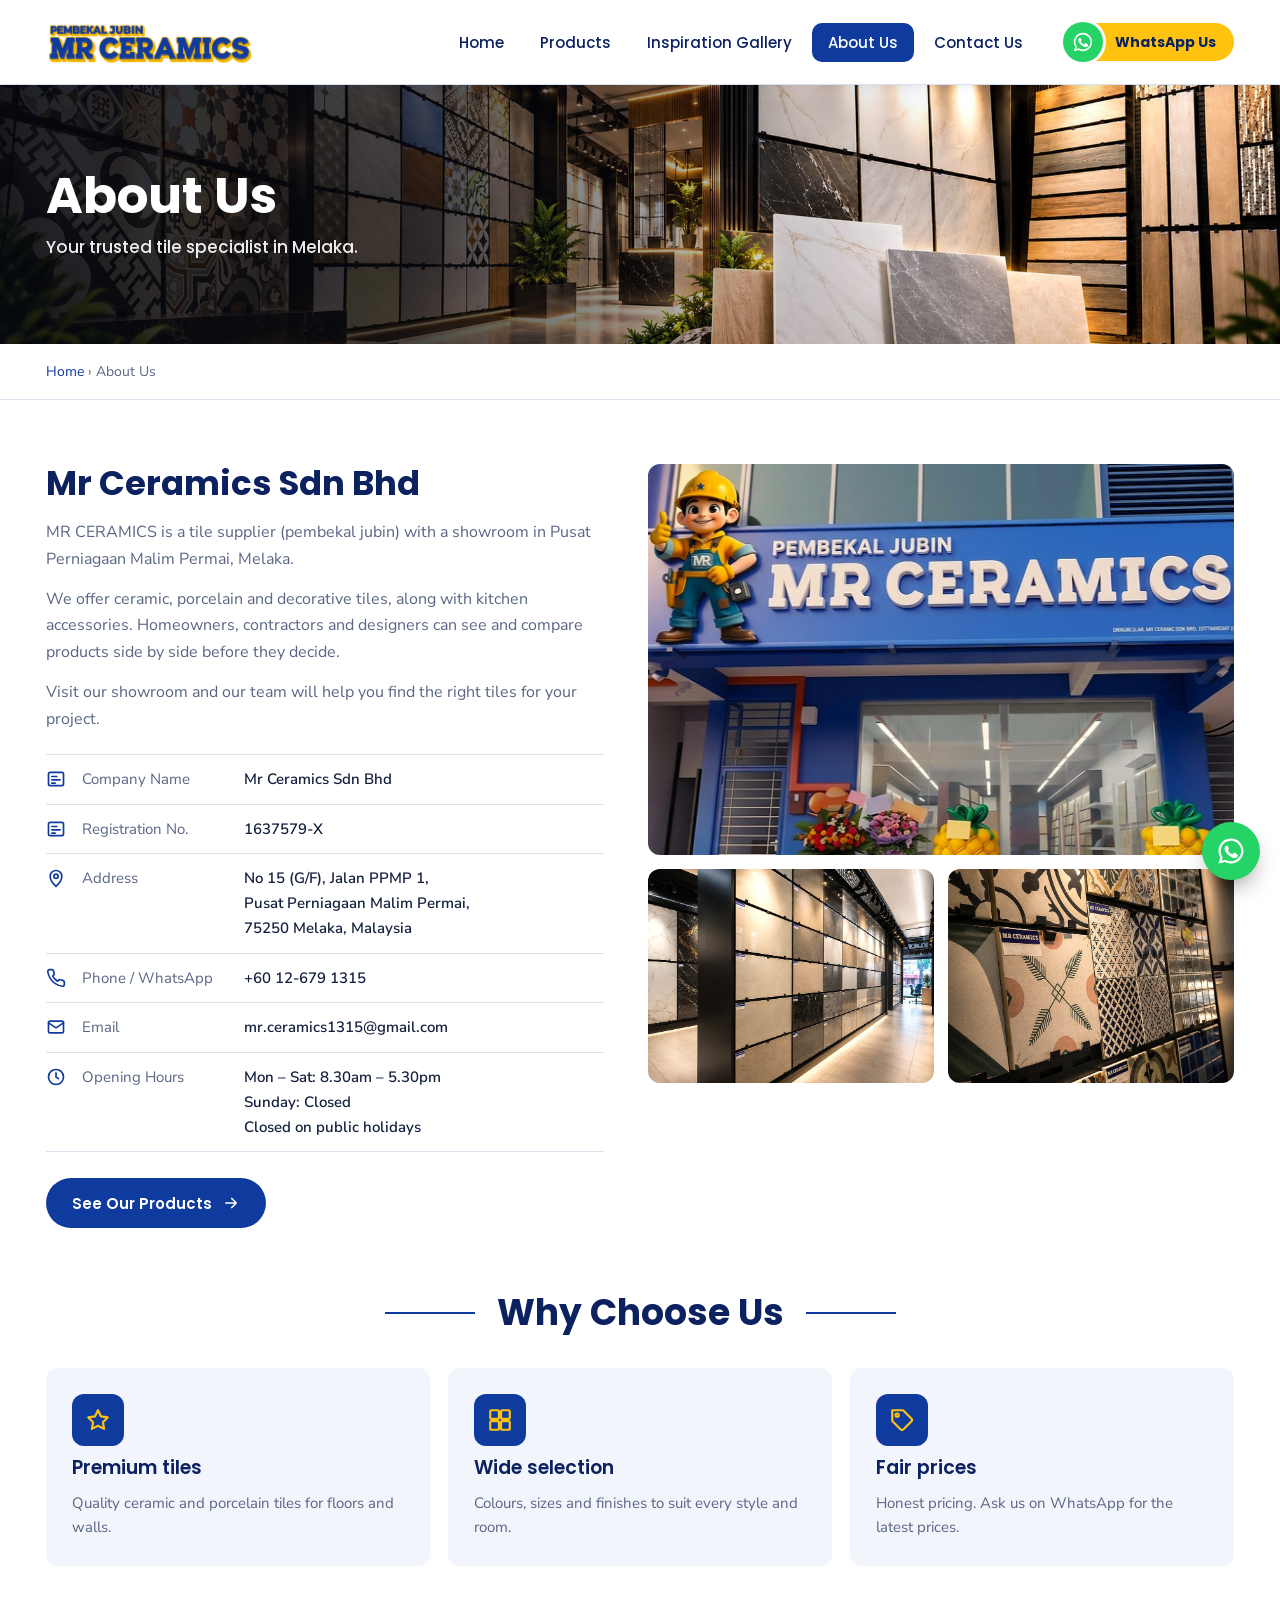
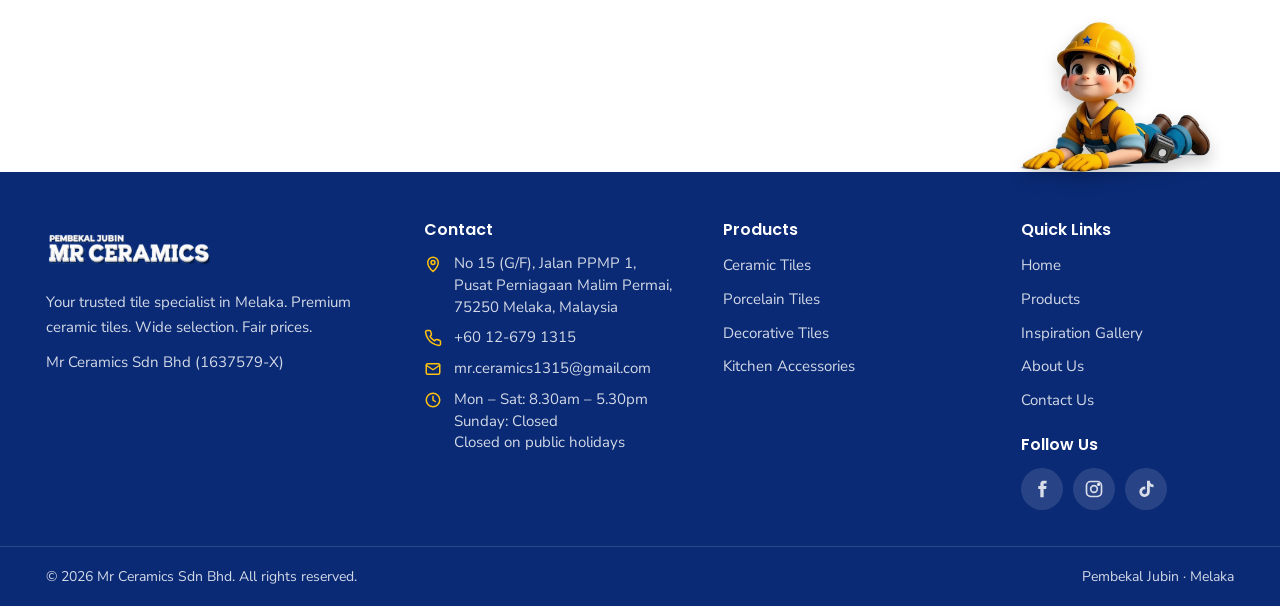
==== about.html @ f3b420fe "MR CERAMICS website - first version" ====
<!doctype html>
<html lang="en">
<head>
<meta charset="utf-8">
<meta name="viewport" content="width=device-width, initial-scale=1, viewport-fit=cover">
<title>About Us | MR CERAMICS</title>
<meta name="description" content="About Mr Ceramics Sdn Bhd (1637579-X), a tile showroom in Malim Permai, Melaka.">
<link rel="preconnect" href="https://fonts.googleapis.com"><link rel="preconnect" href="https://fonts.gstatic.com" crossorigin>
<link rel="stylesheet" href="https://fonts.googleapis.com/css2?family=Poppins:wght@500;600;700&family=Nunito+Sans:wght@400;600;700&display=swap">
<link rel="stylesheet" href="style.css">
</head>
<body>

<header class="site-header"><div class="wrap nav">
  <a class="brand" href="/"><img src="logo-color.png" width="442" height="150" alt="Pembekal Jubin MR CERAMICS"></a>
  <nav class="menu" id="menu" aria-label="Main"><a href="/">Home</a><a href="products.html">Products</a><a href="inspiration.html">Inspiration Gallery</a><a href="about.html" aria-current="page">About Us</a><a href="contact.html">Contact Us</a><a class="wa-mobile" href="https://wa.me/60126791315" target="_blank" rel="noopener">WhatsApp Us</a></nav>
  <a class="wa-pill" href="https://wa.me/60126791315" target="_blank" rel="noopener"><span class="ic"><svg viewBox="0 0 24 24" fill="currentColor"><path d="M12 2a10 10 0 0 0-8.6 15.1L2 22l5-1.3A10 10 0 1 0 12 2zm0 18.2a8.2 8.2 0 0 1-4.2-1.1l-.3-.2-3 .8.8-2.9-.2-.3A8.2 8.2 0 1 1 12 20.2zm4.5-6.1c-.2-.1-1.5-.7-1.7-.8-.2-.1-.4-.1-.6.1l-.8 1c-.1.2-.3.2-.5.1a6.7 6.7 0 0 1-3.3-2.9c-.2-.4.2-.4.7-1.3.1-.2 0-.3 0-.4l-.8-1.8c-.2-.5-.4-.4-.6-.4h-.5a1 1 0 0 0-.7.3 3 3 0 0 0-.9 2.2 5.2 5.2 0 0 0 1.1 2.7 11.8 11.8 0 0 0 4.5 4c1.7.7 2.3.8 3.2.6.5-.1 1.5-.6 1.7-1.2.2-.6.2-1.1.2-1.2-.1-.1-.2-.2-.5-.3z"/></svg></span><span>WhatsApp Us</span></a>
  <button class="burger" type="button" aria-label="Open menu" aria-controls="menu" aria-expanded="false"><svg viewBox="0 0 24 24" fill="none" stroke="currentColor" stroke-width="2.2" stroke-linecap="round"><path d="M4 7h16M4 12h16M4 17h16"/></svg></button>
</div></header>
<main>
<section class="banner">
  <div class="banner-media"><img class="photo " src="banner-about.jpg" width="1920" height="400" alt="About page banner" loading="lazy"></div>
  <div class="hero-shade"></div>
  <div class="wrap" style="position:relative;width:100%"><div class="banner-copy"><h1>About Us</h1><p>Your trusted tile specialist in Melaka.</p></div></div>
  
</section>
<div class="crumbs"><div class="wrap"><a href="/">Home</a> › About Us</div></div>
<section class="sec"><div class="wrap about-grid">
  <div class="lead">
    <h2>Mr Ceramics Sdn Bhd</h2>
    <p>MR CERAMICS is a tile supplier (pembekal jubin) with a showroom in Pusat Perniagaan Malim Permai, Melaka.</p>
    <p>We offer ceramic, porcelain and decorative tiles, along with kitchen accessories. Homeowners, contractors and designers can see and compare products side by side before they decide.</p>
    <p>Visit our showroom and our team will help you find the right tiles for your project.</p>
    <ul class="facts"><li><svg viewBox="0 0 24 24" fill="none" stroke="currentColor" stroke-width="2" stroke-linecap="round"><rect x="3" y="4" width="18" height="16" rx="2"/><path d="M7 9h6M7 13h10M7 17h4"/></svg><span class="k">Company Name</span><span class="v">Mr Ceramics Sdn Bhd</span></li><li><svg viewBox="0 0 24 24" fill="none" stroke="currentColor" stroke-width="2" stroke-linecap="round"><rect x="3" y="4" width="18" height="16" rx="2"/><path d="M7 9h6M7 13h10M7 17h4"/></svg><span class="k">Registration No.</span><span class="v">1637579-X</span></li><li><svg viewBox="0 0 24 24" fill="none" stroke="currentColor" stroke-width="2" stroke-linecap="round" stroke-linejoin="round"><path d="M12 22s7-6.1 7-12a7 7 0 0 0-14 0c0 5.9 7 12 7 12z"/><circle cx="12" cy="10" r="2.6"/></svg><span class="k">Address</span><span class="v">No 15 (G/F), Jalan PPMP 1,<br>Pusat Perniagaan Malim Permai,<br>75250 Melaka, Malaysia</span></li><li><svg viewBox="0 0 24 24" fill="none" stroke="currentColor" stroke-width="2" stroke-linecap="round" stroke-linejoin="round"><path d="M22 16.9v3a2 2 0 0 1-2.2 2 19.8 19.8 0 0 1-8.6-3.1 19.5 19.5 0 0 1-6-6A19.8 19.8 0 0 1 2.1 4.2 2 2 0 0 1 4.1 2h3a2 2 0 0 1 2 1.7c.1.9.4 1.8.7 2.7a2 2 0 0 1-.5 2.1L8 9.8a16 16 0 0 0 6 6l1.3-1.3a2 2 0 0 1 2.1-.4c.9.3 1.8.6 2.7.7a2 2 0 0 1 1.7 2z"/></svg><span class="k">Phone / WhatsApp</span><span class="v">+60 12-679 1315</span></li><li><svg viewBox="0 0 24 24" fill="none" stroke="currentColor" stroke-width="2" stroke-linecap="round" stroke-linejoin="round"><rect x="3" y="5" width="18" height="14" rx="2"/><path d="m3 7 9 6 9-6"/></svg><span class="k">Email</span><span class="v">mr.ceramics1315@gmail.com</span></li><li><svg viewBox="0 0 24 24" fill="none" stroke="currentColor" stroke-width="2" stroke-linecap="round"><circle cx="12" cy="12" r="9"/><path d="M12 7v5l3 2"/></svg><span class="k">Opening Hours</span><span class="v">Mon – Sat: 8.30am – 5.30pm<br>Sunday: Closed<br>Closed on public holidays</span></li></ul>
    <a class="btn btn-blue" href="products.html">See Our Products <svg viewBox="0 0 24 24" fill="none" stroke="currentColor" stroke-width="2.2" stroke-linecap="round" stroke-linejoin="round"><path d="M5 12h14M13 6l6 6-6 6"/></svg></a>
  </div>
  <div class="gallery">
    <img class="photo big" src="about-storefront.jpg" width="1200" height="800" alt="Showroom front" loading="lazy" style="aspect-ratio:1200/800">
    <img class="photo " src="about-showroom-1.jpg" width="600" height="450" alt="Showroom inside" loading="lazy" style="aspect-ratio:600/450">
    <img class="photo " src="about-showroom-2.jpg" width="600" height="450" alt="Showroom inside" loading="lazy" style="aspect-ratio:600/450">
  </div>
</div></section>
<section class="sec" style="padding-top:0"><div class="wrap">
  <div class="sec-title"><h2>Why Choose Us</h2></div>
  <div class="values"><div class="value"><span class="fi"><svg viewBox="0 0 24 24" fill="none" stroke="currentColor" stroke-width="2" stroke-linejoin="round"><path d="m12 3 2.8 5.7 6.2.9-4.5 4.4 1.1 6.2L12 17.3 6.4 20.2l1.1-6.2L3 9.6l6.2-.9z"/></svg></span><b>Premium tiles</b><span>Quality ceramic and porcelain tiles for floors and walls.</span></div><div class="value"><span class="fi"><svg viewBox="0 0 24 24" fill="none" stroke="currentColor" stroke-width="2"><rect x="3" y="3" width="8" height="8" rx="1"/><rect x="13" y="3" width="8" height="8" rx="1"/><rect x="3" y="13" width="8" height="8" rx="1"/><rect x="13" y="13" width="8" height="8" rx="1"/></svg></span><b>Wide selection</b><span>Colours, sizes and finishes to suit every style and room.</span></div><div class="value"><span class="fi"><svg viewBox="0 0 24 24" fill="none" stroke="currentColor" stroke-width="2" stroke-linecap="round" stroke-linejoin="round"><path d="M20.6 13.4 13.4 20.6a2 2 0 0 1-2.8 0L3 13V3h10l7.6 7.6a2 2 0 0 1 0 2.8z"/><circle cx="7.5" cy="7.5" r="1.5"/></svg></span><b>Fair prices</b><span>Honest pricing. Ask us on WhatsApp for the latest prices.</span></div></div>
</div></section>
<div class="peek" aria-hidden="true"><img src="mascot-6.webp" alt=""></div>
</main>
<footer class="site-footer">
  <div class="wrap foot">
    <div>
      <img src="logo-white.png" width="442" height="150" alt="Pembekal Jubin MR CERAMICS">
      <p>Your trusted tile specialist in Melaka. Premium ceramic tiles. Wide selection. Fair prices.</p>
      <p style="margin-top:10px">Mr Ceramics Sdn Bhd (1637579-X)</p>
    </div>
    <div><h4>Contact</h4><ul>
      <li class="row"><svg viewBox="0 0 24 24" fill="none" stroke="currentColor" stroke-width="2" stroke-linecap="round" stroke-linejoin="round"><path d="M12 22s7-6.1 7-12a7 7 0 0 0-14 0c0 5.9 7 12 7 12z"/><circle cx="12" cy="10" r="2.6"/></svg><span>No 15 (G/F), Jalan PPMP 1,<br>Pusat Perniagaan Malim Permai,<br>75250 Melaka, Malaysia</span></li>
      <li class="row"><svg viewBox="0 0 24 24" fill="none" stroke="currentColor" stroke-width="2" stroke-linecap="round" stroke-linejoin="round"><path d="M22 16.9v3a2 2 0 0 1-2.2 2 19.8 19.8 0 0 1-8.6-3.1 19.5 19.5 0 0 1-6-6A19.8 19.8 0 0 1 2.1 4.2 2 2 0 0 1 4.1 2h3a2 2 0 0 1 2 1.7c.1.9.4 1.8.7 2.7a2 2 0 0 1-.5 2.1L8 9.8a16 16 0 0 0 6 6l1.3-1.3a2 2 0 0 1 2.1-.4c.9.3 1.8.6 2.7.7a2 2 0 0 1 1.7 2z"/></svg><span>+60 12-679 1315</span></li>
      <li class="row"><svg viewBox="0 0 24 24" fill="none" stroke="currentColor" stroke-width="2" stroke-linecap="round" stroke-linejoin="round"><rect x="3" y="5" width="18" height="14" rx="2"/><path d="m3 7 9 6 9-6"/></svg><span>mr.ceramics1315@gmail.com</span></li>
      <li class="row"><svg viewBox="0 0 24 24" fill="none" stroke="currentColor" stroke-width="2" stroke-linecap="round"><circle cx="12" cy="12" r="9"/><path d="M12 7v5l3 2"/></svg><span>Mon – Sat: 8.30am – 5.30pm<br>Sunday: Closed<br>Closed on public holidays</span></li></ul></div>
    <div><h4>Products</h4><ul><li><a href="products.html#ceramic">Ceramic Tiles</a></li><li><a href="products.html#porcelain">Porcelain Tiles</a></li><li><a href="products.html#decorative">Decorative Tiles</a></li><li><a href="products.html#kitchen">Kitchen Accessories</a></li></ul></div>
    <div><h4>Quick Links</h4><ul><li><a href="/">Home</a></li><li><a href="products.html">Products</a></li><li><a href="inspiration.html">Inspiration Gallery</a></li><li><a href="about.html">About Us</a></li><li><a href="contact.html">Contact Us</a></li></ul><h4 style="margin-top:22px">Follow Us</h4><div class="social"><a href="https://www.facebook.com/profile.php?id=61584619290761" target="_blank" rel="noopener" aria-label="Facebook"><svg viewBox="0 0 24 24" fill="currentColor"><path d="M14 8.5V6.6c0-.8.5-1.1 1-1.1h2.5V2h-3.4C10.6 2 10 4.6 10 6.3v2.2H7.5V12H10v10h4V12h3l.4-3.5H14z"/></svg></a><a href="https://www.instagram.com/mr.ceramicssdn/" target="_blank" rel="noopener" aria-label="Instagram"><svg viewBox="0 0 24 24" fill="none" stroke="currentColor" stroke-width="2"><rect x="3" y="3" width="18" height="18" rx="5"/><circle cx="12" cy="12" r="4"/><circle cx="17.5" cy="6.5" r="1" fill="currentColor"/></svg></a><a href="https://www.tiktok.com/@mrceramics" target="_blank" rel="noopener" aria-label="TikTok"><svg viewBox="0 0 24 24" fill="currentColor"><path d="M16.6 2h-3.4v13.4a2.9 2.9 0 1 1-2-2.8V9.1a6.3 6.3 0 1 0 5.4 6.3V8.6a8 8 0 0 0 4.4 1.4V6.6A4.6 4.6 0 0 1 16.6 2z"/></svg></a></div></div>
  </div>
  <div class="foot-bottom"><div class="wrap"><span>© 2026 Mr Ceramics Sdn Bhd. All rights reserved.</span><span>Pembekal Jubin · Melaka</span></div></div>
</footer>
<a class="wa-float" href="https://wa.me/60126791315" target="_blank" rel="noopener" aria-label="Chat with us on WhatsApp"><svg viewBox="0 0 24 24" fill="currentColor"><path d="M12 2a10 10 0 0 0-8.6 15.1L2 22l5-1.3A10 10 0 1 0 12 2zm0 18.2a8.2 8.2 0 0 1-4.2-1.1l-.3-.2-3 .8.8-2.9-.2-.3A8.2 8.2 0 1 1 12 20.2zm4.5-6.1c-.2-.1-1.5-.7-1.7-.8-.2-.1-.4-.1-.6.1l-.8 1c-.1.2-.3.2-.5.1a6.7 6.7 0 0 1-3.3-2.9c-.2-.4.2-.4.7-1.3.1-.2 0-.3 0-.4l-.8-1.8c-.2-.5-.4-.4-.6-.4h-.5a1 1 0 0 0-.7.3 3 3 0 0 0-.9 2.2 5.2 5.2 0 0 0 1.1 2.7 11.8 11.8 0 0 0 4.5 4c1.7.7 2.3.8 3.2.6.5-.1 1.5-.6 1.7-1.2.2-.6.2-1.1.2-1.2-.1-.1-.2-.2-.5-.3z"/></svg></a>
<script src="script.js"></script>
</body>
</html>
---- style.css ----
/* MR CERAMICS — showroom website. Light brand theme: royal blue, white, safety-helmet yellow. */
:root{
  --blue:#0F3A9E; --blue-deep:#0A2A75; --blue-ink:#0B2160; --yellow:#FFC20E; --yellow-ink:#2A2000;
  --bg:#FFFFFF; --soft:#F2F5FB; --line:#D9E0EE; --fg:#152040; --muted:#5A6684; --wa:#25D366;
  --ph-line:#B8C3DA; --ph-text:#6B7896;
  --font-head:"Poppins","Segoe UI",Arial,sans-serif;
  --font-body:"Nunito Sans","Segoe UI",Arial,sans-serif;
  --r:12px; --wrap:1220px;
  color-scheme:light;
}
*{box-sizing:border-box}
html{scroll-behavior:smooth}
body{margin:0;background:var(--bg);color:var(--fg);font:16px/1.65 var(--font-body)}
body::before{content:"";position:fixed;inset:0 0 auto;height:env(safe-area-inset-top,0px);z-index:60;background:#fff}
img{max-width:100%;display:block}
a{color:inherit}
:focus-visible{outline:3px solid var(--yellow);outline-offset:2px}
h1,h2,h3,h4{font-family:var(--font-head);margin:0;line-height:1.15;text-wrap:balance}
p{margin:0}
.wrap{max-width:var(--wrap);margin:0 auto;padding-left:max(16px,env(safe-area-inset-left,0px));padding-right:max(16px,env(safe-area-inset-right,0px))}
@media (prefers-reduced-motion:reduce){html{scroll-behavior:auto}*{transition:none!important;animation:none!important}}

/* ---------- buttons ---------- */
.btn{display:inline-flex;align-items:center;gap:10px;font:600 15px/1 var(--font-head);text-decoration:none;padding:14px 24px;border-radius:999px;border:2px solid transparent;cursor:pointer;transition:transform .15s,box-shadow .15s,background .15s}
.btn:hover{transform:translateY(-1px)}
.btn svg{width:18px;height:18px;flex-shrink:0}
.btn-yellow{background:var(--yellow);color:var(--blue-ink);box-shadow:0 8px 18px -10px rgba(160,110,0,.8)}
.btn-blue{background:var(--blue);color:#fff}
.btn-blue:hover{background:var(--blue-deep)}
.btn-line{border-color:#fff;color:#fff}
.btn-line-blue{border-color:var(--blue);color:var(--blue)}
.btn-sm{padding:10px 18px;font-size:14px}

/* ---------- header ---------- */
.site-header{position:sticky;top:env(safe-area-inset-top,0px);z-index:50;background:#fff;box-shadow:0 1px 0 var(--line),0 6px 18px -14px rgba(10,42,117,.35)}
.nav{display:flex;align-items:center;gap:24px;min-height:84px}
.brand{display:block;flex-shrink:0}
.brand img{height:70px;width:auto}
.menu{display:flex;align-items:center;gap:4px;margin-left:auto}
.menu a{font:500 15px/1 var(--font-head);color:var(--blue-ink);text-decoration:none;padding:12px 16px;border-radius:10px;white-space:nowrap}
.menu a:hover{background:var(--soft)}
.menu a[aria-current="page"]{background:var(--blue);color:#fff}
.wa-pill{display:inline-flex;align-items:center;gap:0;text-decoration:none;flex-shrink:0}
.wa-pill .ic{width:40px;height:40px;border-radius:50%;background:var(--wa);display:grid;place-items:center;position:relative;z-index:1;box-shadow:0 0 0 3px #fff}
.wa-pill .ic svg{width:22px;height:22px;color:#fff}
.wa-pill span:not(.ic){background:var(--yellow);color:var(--blue-ink);font:700 14px/1 var(--font-head);padding:12px 18px 12px 26px;border-radius:0 999px 999px 0;margin-left:-14px}
.burger{display:none;margin-left:auto;background:none;border:0;width:46px;height:46px;border-radius:10px;cursor:pointer;color:var(--blue-ink)}
.burger svg{width:28px;height:28px}
@media (max-width:1020px){
  .burger{display:grid;place-items:center}
  .menu{display:none;position:absolute;left:0;right:0;top:100%;background:#fff;flex-direction:column;align-items:stretch;padding:10px max(16px,env(safe-area-inset-right,0px)) 18px max(16px,env(safe-area-inset-left,0px));box-shadow:0 14px 24px -16px rgba(10,42,117,.45);gap:2px}
  .menu.open{display:flex}
  .menu a{padding:14px 16px}
  .wa-pill{display:none}
  .menu .wa-mobile{display:flex}
  .brand img{height:57px}
  .nav{min-height:72px}
}
.menu .wa-mobile{display:none;justify-content:center;background:var(--yellow);color:var(--blue-ink);font-weight:700;margin-top:8px;border-radius:999px}

/* ---------- image placeholders ---------- */
.ph{position:relative;background:#fff;border:2px dashed var(--ph-line);display:flex;flex-direction:column;align-items:center;justify-content:center;gap:4px;text-align:center;padding:12px;color:var(--ph-text);overflow:hidden;width:100%;max-width:100%}
.ph b{font:700 clamp(15px,1.6vw,22px)/1.2 var(--font-head);color:var(--blue-ink);letter-spacing:.01em}
.ph em{font-style:normal;font:600 13px/1.3 var(--font-body);text-transform:uppercase;letter-spacing:.08em}
.ph small{font:12px/1.3 ui-monospace,Consolas,monospace;color:var(--ph-text);opacity:.85}
.ph.sm b{font-size:15px}
.ph.sm em{font-size:11px}
.photo{display:block;width:100%;object-fit:cover}

/* ---------- section basics ---------- */
.sec{padding-block:64px}
.sec-title{display:flex;align-items:center;justify-content:center;gap:22px;margin-bottom:34px;text-align:center}
.sec-title h2{font-size:clamp(26px,3.2vw,36px);font-weight:700;color:var(--blue-ink)}
.sec-title::before,.sec-title::after{content:"";height:2px;width:min(90px,12vw);background:var(--blue)}
.sec-head{display:flex;flex-wrap:wrap;align-items:end;justify-content:space-between;gap:12px 24px;margin-bottom:28px}
.sec-head h2{font-size:clamp(24px,2.8vw,32px);font-weight:700;color:var(--blue-ink)}
.sec-head p{color:var(--muted);max-width:60ch}
.link-arrow{font:600 15px/1 var(--font-head);color:var(--blue);text-decoration:none;display:inline-flex;gap:8px;align-items:center}
.link-arrow:hover{text-decoration:underline}
.eyebrow{font:600 13px/1 var(--font-head);letter-spacing:.14em;text-transform:uppercase;color:var(--yellow)}

/* ---------- home hero ---------- */
.hero{position:relative;overflow:visible;background:#fff;margin-bottom:40px}
.hero-media{position:absolute;inset:0;overflow:hidden}
.hero-media .ph,.hero-media .photo{height:100%;border:0}
.hero-media .ph{align-items:flex-end;justify-content:center;padding-right:calc(max(16px,(100% - var(--wrap))/2 + 30px) + 360px)}
.hero-shade{position:absolute;inset:0;background:linear-gradient(90deg,rgba(6,8,14,.9) 0%,rgba(6,8,14,.75) 30%,rgba(6,8,14,.2) 58%,transparent 72%);pointer-events:none}
.hero{margin-bottom:56px}
.hero-swoosh{position:absolute;right:0;top:0;bottom:0;width:calc(max(16px,(100% - var(--wrap))/2 + 30px) + 470px);max-width:62%;pointer-events:none;z-index:1}
.hero-swoosh svg{width:100%;height:100%;display:block}
.hero-mascot{z-index:2}
.hero-inner{position:relative;display:grid;grid-template-columns:minmax(0,1fr) auto;align-items:center;min-height:500px;padding-block:64px}
.hero-copy{max-width:600px;color:#fff;display:grid;gap:18px;justify-items:start}
.hero h1{font-size:clamp(36px,5.2vw,62px);font-weight:700;letter-spacing:-.01em}
.hero h1 span{color:var(--yellow)}
.hero .sub{font:500 clamp(17px,1.8vw,22px)/1.45 var(--font-head);opacity:.95}
.hero .actions{display:flex;flex-wrap:wrap;gap:12px;margin-top:8px}
.hero-mascot{position:absolute;right:max(16px,calc((100% - var(--wrap))/2 + 30px));bottom:-46px;height:calc(100% + 30px);max-height:600px;width:auto;filter:drop-shadow(0 18px 18px rgba(0,0,0,.28));pointer-events:none}
@media (max-width:860px){
  .hero-inner{min-height:0;padding-block:48px 230px}
  .hero-shade{background:linear-gradient(180deg,rgba(6,8,14,.88) 0%,rgba(6,8,14,.72) 55%,rgba(6,8,14,.15) 100%)}
  .hero-swoosh{width:68%;max-width:none;top:auto;height:300px}
  .hero{margin-bottom:44px}
  .hero-media .ph{padding-right:12px;justify-content:flex-end}
  .hero-mascot{height:260px;bottom:-30px;right:16px}
}

/* ---------- features row ---------- */
.features{display:grid;grid-template-columns:repeat(4,minmax(0,1fr));border-bottom:1px solid var(--line)}
.feature{display:flex;align-items:center;gap:14px;padding:26px 20px;min-width:0}
.feature+.feature{border-left:1px solid var(--line)}
.feature .fi{width:52px;height:52px;border-radius:50%;background:var(--soft);display:grid;place-items:center;flex-shrink:0;color:var(--blue)}
.feature .fi svg{width:26px;height:26px}
.feature b{display:block;font:600 16px/1.3 var(--font-head);color:var(--blue-ink)}
.feature span{font-size:14px;color:var(--muted)}
@media (max-width:900px){.features{grid-template-columns:1fr 1fr}.feature:nth-child(3){border-left:0}.feature:nth-child(n+3){border-top:1px solid var(--line)}}
@media (max-width:480px){.features{grid-template-columns:1fr}.feature+.feature{border-left:0;border-top:1px solid var(--line)}}

/* ---------- category cards ---------- */
.cats{display:grid;grid-template-columns:repeat(4,minmax(0,1fr));gap:18px}
.cat-card{position:relative;display:block;border-radius:var(--r);overflow:hidden;text-decoration:none;box-shadow:0 10px 24px -18px rgba(10,42,117,.55);transition:transform .2s,box-shadow .2s;background:#fff}
.cat-card:hover{transform:translateY(-3px);box-shadow:0 16px 30px -18px rgba(10,42,117,.65)}
.cat-card .ph{border-radius:var(--r) var(--r) 0 0;border-bottom:0;padding-bottom:58px}
.cat-card .name{position:absolute;left:0;right:0;bottom:0;background:linear-gradient(180deg,rgba(15,58,158,.86),rgba(10,42,117,.96));color:#fff;font:600 16px/1.2 var(--font-head);text-align:center;padding:15px 8px}
@media (max-width:1000px){.cats{grid-template-columns:repeat(2,minmax(0,1fr))}}
@media (max-width:620px){.cats{grid-template-columns:repeat(2,minmax(0,1fr))}.cat-card .name{font-size:14px}}

/* ---------- inspiration band (home) ---------- */
.band{display:grid;grid-template-columns:minmax(260px,32%) 1fr 1fr;background:var(--blue-deep);overflow:hidden}
.band-copy{position:relative;color:#fff;display:grid;align-content:center;gap:14px;padding:44px max(28px,calc((100vw - var(--wrap))/2 + 16px));padding-right:56px;background:var(--blue-deep);z-index:1}
.band-copy::after{content:"";position:absolute;top:0;bottom:0;right:-38px;width:76px;background:linear-gradient(105deg,var(--blue-deep) 0 48%,var(--yellow) 48% 58%,transparent 58%)}
.band-copy h2{font-size:clamp(26px,3vw,36px);font-weight:700}
.band-copy h2 span{color:var(--yellow)}
.band-copy p{opacity:.9;font-size:17px;max-width:30ch}
.band-copy .btn{justify-self:start;margin-top:6px}
.ba-static{position:relative;min-width:0}
.ba-static .ph{height:100%;min-height:260px;border-color:rgba(255,255,255,.55);border-radius:0}
.ba-static + .ba-static .ph{border-left:0}
.tag{position:absolute;top:16px;left:16px;font:600 15px/1 var(--font-head);padding:9px 14px;border-radius:7px;z-index:2}
.tag.before{background:#33405F;color:#fff}
.tag.after{background:var(--yellow);color:var(--blue-ink)}
.ba-arrow{position:absolute;left:0;top:50%;transform:translate(-50%,-50%);width:46px;height:46px;border-radius:50%;background:#fff;color:var(--blue);display:grid;place-items:center;z-index:3;box-shadow:0 6px 16px rgba(0,0,0,.25)}
.ba-arrow svg{width:22px;height:22px}
@media (max-width:900px){
  .band{grid-template-columns:1fr 1fr}
  .band-copy{grid-column:1/-1;padding:40px max(16px,env(safe-area-inset-left,0px))}
  .band-copy::after{display:none}
  .ba-static .ph{min-height:200px}
}

/* ---------- home bottom row ---------- */
.duo{display:grid;grid-template-columns:1.25fr 1fr;gap:20px;align-items:stretch}
.about-card{display:grid;grid-template-columns:minmax(0,1fr) minmax(0,1.05fr);background:var(--soft);border-radius:var(--r);overflow:hidden}
.about-card .ph{border-radius:0;border-width:0 2px 0 0;height:100%;min-height:260px}
.about-card .txt{padding:28px;display:grid;align-content:center;gap:14px}
.about-card h3{font-size:24px;color:var(--blue);font-weight:700}
.about-card p{color:var(--muted);font-size:15px}
.about-card .btn{justify-self:start}
.visit{position:relative;background:var(--blue-deep);color:#fff;border-radius:var(--r);padding:30px 30px 30px;display:grid;gap:16px;align-content:start;overflow:visible;min-height:300px}
.visit h3{font-size:24px;font-weight:700}
.visit ul{list-style:none;margin:0;padding:0;display:grid;gap:14px;max-width:64%}
.visit li{display:grid;grid-template-columns:24px 1fr;gap:12px;font-size:15px;line-height:1.45}
.visit li svg{width:22px;height:22px;color:var(--yellow);margin-top:1px}
.visit .actions{display:flex;flex-wrap:wrap;gap:10px;margin-top:4px}
.visit-mascot{position:absolute;right:6px;bottom:0;height:min(92%,290px);width:auto;filter:drop-shadow(0 12px 14px rgba(0,0,0,.35));pointer-events:none}
@media (max-width:1000px){.duo{grid-template-columns:1fr}}
@media (max-width:620px){
  .about-card{grid-template-columns:1fr}
  .about-card .ph{border-width:0 0 2px 0;min-height:0;aspect-ratio:4/3}
  .visit{padding-bottom:200px}
  .visit ul{max-width:none}
  .visit-mascot{height:190px}
}

/* ---------- inner page banner ---------- */
.banner{position:relative;overflow:visible;min-height:260px;display:flex;align-items:center}
.banner-media{position:absolute;inset:0;overflow:hidden}
.banner-media .ph,.banner-media .photo{height:100%;border:0}
.banner-media .ph{align-items:flex-end;padding-right:24px}
.banner .hero-shade{background:linear-gradient(90deg,rgba(6,8,14,.9) 0%,rgba(6,8,14,.75) 32%,rgba(6,8,14,.2) 60%,transparent 74%)}
.banner-copy{position:relative;color:#fff;display:grid;gap:10px;padding-block:52px;max-width:560px}
.banner h1{font-size:clamp(32px,4.4vw,50px);font-weight:700}
.banner p{font:500 17px/1.5 var(--font-head);opacity:.92}
.banner-mascot{position:absolute;right:max(16px,calc((100% - var(--wrap))/2 + 40px));bottom:-88px;height:330px;width:auto;filter:drop-shadow(0 14px 14px rgba(0,0,0,.28));pointer-events:none;z-index:2}
@media (max-width:760px){.banner .hero-shade{background:linear-gradient(180deg,rgba(6,8,14,.85),rgba(6,8,14,.6))}.banner-mascot{display:none}}
.crumbs{font-size:14px;color:var(--muted);padding-block:16px;border-bottom:1px solid var(--line)}
.crumbs a{color:var(--blue);text-decoration:none}

/* ---------- products page ---------- */
.chips{display:flex;flex-wrap:wrap;gap:8px;margin-bottom:26px}
.chip{font:600 14px/1 var(--font-head);background:#fff;color:var(--blue-ink);border:1.5px solid var(--line);padding:11px 18px;border-radius:999px;cursor:pointer}
.chip:hover{border-color:var(--blue)}
.chip[aria-pressed="true"]{background:var(--blue);color:#fff;border-color:var(--blue)}
.prod-group{display:grid;gap:18px;margin-bottom:44px;scroll-margin-top:110px}
.prod-group[hidden]{display:none!important}
.prod-group-head{display:flex;flex-wrap:wrap;align-items:baseline;justify-content:space-between;gap:8px 20px;border-bottom:2px solid var(--blue);padding-bottom:10px}
.prod-group-head h3{font-size:24px;color:var(--blue-ink);font-weight:700}
.prod-group-head p{color:var(--muted);font-size:15px}
.prods{display:grid;grid-template-columns:repeat(4,minmax(0,1fr));gap:18px}
.prod{display:grid;align-content:start;border:1px solid var(--line);border-radius:var(--r);overflow:hidden;background:#fff;min-width:0}
.prod .ph{border-width:0 0 2px 0;border-radius:0}
.prod .info{padding:14px 16px 16px;display:grid;gap:6px}
.prod h4{font-size:16px;font-weight:600;color:var(--blue-ink)}
.prod dl{margin:0;display:grid;grid-template-columns:auto 1fr;gap:2px 12px;font-size:14px}
.prod dt{color:var(--muted)}
.prod dd{margin:0;font-weight:700}
.prod .ask{font:600 14px/1 var(--font-head);color:var(--blue);text-decoration:none;margin-top:6px;display:inline-flex;gap:6px;align-items:center}
.prod .ask:hover{text-decoration:underline}
@media (max-width:1000px){.prods{grid-template-columns:repeat(3,minmax(0,1fr))}}
@media (max-width:700px){.prods{grid-template-columns:repeat(2,minmax(0,1fr))}.prod .info{padding:12px}}
.finish-note{display:flex;flex-wrap:wrap;gap:8px;align-items:center;color:var(--muted);font-size:14px;margin-top:-6px}
.finish-note span.f{background:var(--soft);color:var(--blue-ink);font-weight:700;padding:5px 12px;border-radius:999px}

/* ---------- CTA banner ---------- */
.cta{position:relative;background:var(--blue);color:#fff;border-radius:var(--r);overflow:visible;display:grid;grid-template-columns:minmax(0,1fr);align-items:center;padding:40px 44px;margin-top:18px;isolation:isolate}
.cta-bg{position:absolute;inset:0;border-radius:var(--r);overflow:hidden;z-index:-1}
.cta-bg::before{content:"";position:absolute;top:0;bottom:0;left:78%;right:-120px;background:var(--blue-deep);border-left:14px solid var(--yellow);transform:skewX(-14deg);transform-origin:bottom}
.cta > div{max-width:min(640px,calc(78% - 64px))}
.cta.has-mascot .cta-bg::before{left:62%}
.cta.has-mascot > div{max-width:calc(62% - 56px)}
.cta h2{font-size:clamp(24px,3vw,34px);font-weight:700}
.cta h2 span{color:var(--yellow)}
.cta p{opacity:.9;margin-top:8px;max-width:52ch}
.cta .actions{display:flex;flex-wrap:wrap;gap:10px;margin-top:18px}
.cta-mascot{position:absolute;bottom:0;right:calc(19% - 128px);height:calc(100% * 1.42);max-height:400px;width:auto;filter:drop-shadow(0 10px 12px rgba(0,0,0,.35));pointer-events:none}
@media (max-width:760px){.cta{padding:30px 22px 0}.cta:not(.has-mascot){padding-bottom:30px}.cta-bg::before{display:none}.cta > div,.cta.has-mascot > div{max-width:none}.cta-mascot{position:static;display:block;margin:18px auto 0;height:260px;max-height:none}}

/* ---------- inspiration page ---------- */
.ba-grid{display:grid;grid-template-columns:repeat(2,minmax(0,1fr));gap:24px}
.ba-card{border:1px solid var(--line);border-radius:var(--r);overflow:hidden;background:#fff;min-width:0}
.ba-card[hidden]{display:none!important}
.slider{position:relative;--pos:50%;aspect-ratio:4/3;overflow:hidden;background:#fff}
.slider .layer{position:absolute;inset:0}
.slider .layer .ph,.slider .layer .photo{height:100%;border:0}
.slider .layer.after{clip-path:inset(0 0 0 var(--pos))}
.slider .layer.after .ph{background:#FBFCFF}
.slider .layer.before .ph{background:#fff}
.slider .layer.before .ph{padding-right:52%}
.slider .layer.after .ph{padding-left:52%}
.slider .divider{position:absolute;top:0;bottom:0;left:var(--pos);width:3px;background:var(--blue);transform:translateX(-50%);z-index:2;pointer-events:none}
.slider .knob{position:absolute;top:50%;left:var(--pos);transform:translate(-50%,-50%);width:46px;height:46px;border-radius:50%;background:var(--blue);color:#fff;display:grid;place-items:center;z-index:3;pointer-events:none;box-shadow:0 6px 14px rgba(10,42,117,.4)}
.slider .knob svg{width:24px;height:24px}
.slider input{position:absolute;inset:0;width:100%;height:100%;opacity:0;margin:0;cursor:ew-resize;z-index:4}
.slider .tag.after{left:auto;right:16px}
.ba-info{display:flex;justify-content:space-between;align-items:center;gap:14px;padding:16px 18px}
.ba-info b{display:block;font:600 17px/1.3 var(--font-head);color:var(--blue-ink)}
.ba-info span{font-size:14px;color:var(--muted)}
.swatch{width:58px;height:58px;flex-shrink:0}
.swatch.ph{padding:2px;gap:0}
.swatch.ph b{font-size:10px}
.swatch.ph em,.swatch.ph small{display:none}
@media (max-width:760px){.ba-grid{grid-template-columns:1fr}}
.ideas{display:grid;grid-template-columns:repeat(3,minmax(0,1fr));gap:18px}
.idea{display:grid;gap:10px;min-width:0}
.idea .ph{border-radius:var(--r)}
.idea b{font:600 16px/1.3 var(--font-head);color:var(--blue-ink)}
@media (max-width:760px){.ideas{grid-template-columns:repeat(2,minmax(0,1fr))}}

/* ---------- about page ---------- */
.about-grid{display:grid;grid-template-columns:minmax(0,1fr) minmax(0,1.05fr);gap:44px;align-items:start}
.about-grid h2{font-size:clamp(26px,3vw,34px);color:var(--blue-ink);font-weight:700;margin-bottom:16px}
.about-grid .lead p{color:var(--muted);margin-bottom:14px;max-width:62ch}
.facts{list-style:none;margin:22px 0 26px;padding:0;display:grid;border-top:1px solid var(--line)}
.facts li{display:grid;grid-template-columns:24px 150px 1fr;gap:12px;padding:12px 0;border-bottom:1px solid var(--line);font-size:15px;align-items:start}
.facts svg{width:20px;height:20px;color:var(--blue);margin-top:2px}
.facts .k{color:var(--muted)}
.facts .v{font-weight:600;overflow-wrap:anywhere}
.gallery{display:grid;grid-template-columns:1fr 1fr;gap:14px}
.gallery .ph{border-radius:var(--r)}
.gallery .big{grid-column:1/-1}
@media (max-width:900px){.about-grid{grid-template-columns:1fr}}
@media (max-width:520px){.facts li{grid-template-columns:22px 1fr}.facts .v{grid-column:2}}
.values{display:grid;grid-template-columns:repeat(3,minmax(0,1fr));gap:18px}
.value{background:var(--soft);border-radius:var(--r);padding:26px;display:grid;gap:10px;align-content:start}
.value .fi{width:52px;height:52px;border-radius:12px;background:var(--blue);color:var(--yellow);display:grid;place-items:center}
.value .fi svg{width:26px;height:26px}
.value b{font:600 19px/1.3 var(--font-head);color:var(--blue-ink)}
.value span{color:var(--muted);font-size:15px}
@media (max-width:760px){.values{grid-template-columns:1fr}}
.peek{position:relative;height:0}
.peek img{position:absolute;right:max(16px,calc((100% - var(--wrap))/2 + 40px));bottom:-8px;height:150px;width:auto;pointer-events:none;filter:drop-shadow(0 8px 8px rgba(0,0,0,.2))}

/* ---------- contact page ---------- */
.contact-grid{display:grid;grid-template-columns:minmax(0,1fr) minmax(0,1.15fr);gap:36px;align-items:start}
.contact-list{list-style:none;margin:20px 0 0;padding:0;display:grid;gap:20px}
.contact-list li{display:grid;grid-template-columns:48px 1fr;gap:14px;align-items:start}
.contact-list .fi{width:48px;height:48px;border-radius:50%;background:var(--soft);color:var(--blue);display:grid;place-items:center}
.contact-list .fi svg{width:22px;height:22px}
.contact-list b{display:block;font:600 16px/1.3 var(--font-head);color:var(--blue-ink)}
.contact-list .v{color:var(--muted);overflow-wrap:anywhere}
.copy{font:600 12px/1 var(--font-body);background:none;border:1px solid var(--line);color:var(--blue);padding:5px 9px;border-radius:6px;cursor:pointer;margin-left:6px;vertical-align:1px}
.copy:hover{border-color:var(--blue)}
.social{display:flex;gap:10px;margin-top:10px}
.social a{width:42px;height:42px;border-radius:50%;display:grid;place-items:center;color:#fff;background:var(--blue)}
.social a:hover{background:var(--blue-deep)}
.social svg{width:20px;height:20px}
.form-wrap{position:relative;padding-top:96px}
.form-mascot{position:absolute;right:24px;top:0;height:132px;width:auto;z-index:2;pointer-events:none;filter:drop-shadow(0 8px 8px rgba(0,0,0,.18))}
.form-card{position:relative;background:#fff;border:1px solid var(--line);border-radius:var(--r);padding:28px;box-shadow:0 18px 40px -28px rgba(10,42,117,.5)}
.form-card h2{font-size:24px;color:var(--blue-ink);font-weight:700}
.form-card > p{color:var(--muted);font-size:15px;margin:6px 0 20px;max-width:46ch}
.fields{display:grid;grid-template-columns:1fr 1fr;gap:14px}
.field{display:grid;gap:6px;min-width:0}
.field.full{grid-column:1/-1}
.field label{font:600 14px/1.2 var(--font-head);color:var(--blue-ink)}
.field input,.field textarea,.field select{font:15px/1.4 var(--font-body);color:var(--fg);background:#fff;border:1.5px solid var(--line);border-radius:9px;padding:12px 14px;width:100%}
.field input:focus,.field textarea:focus,.field select:focus{outline:none;border-color:var(--blue);box-shadow:0 0 0 3px rgba(15,58,158,.15)}
.field textarea{min-height:120px;resize:vertical}
.form-card .send{margin-top:18px;width:100%;justify-content:center;background:var(--yellow);color:var(--blue-ink)}
.form-note{font-size:13px;color:var(--muted);margin-top:10px;text-align:center}
.form-error{color:#B42318;font-size:14px;margin-top:10px;text-align:center}
@media (max-width:900px){.contact-grid{grid-template-columns:1fr}}
@media (max-width:520px){.fields{grid-template-columns:1fr}.form-card{padding:22px}}
.map-row{display:grid;grid-template-columns:minmax(0,1.6fr) minmax(0,1fr);gap:20px;margin-top:44px}
.map-row .ph{border-radius:var(--r);min-height:280px}
.map-card{background:var(--blue-deep);color:#fff;border-radius:var(--r);padding:30px;display:grid;gap:12px;align-content:center}
.map-card .pin{width:46px;height:46px;border-radius:50%;background:var(--yellow);color:var(--blue-ink);display:grid;place-items:center}
.map-card .pin svg{width:24px;height:24px}
.map-card h3{font-size:22px;font-weight:700}
.map-card p{opacity:.88;font-size:15px}
.map-card .btn{justify-self:start;margin-top:6px}
@media (max-width:760px){.map-row{grid-template-columns:1fr}}

/* ---------- footer ---------- */
.site-footer{background:var(--blue-deep);color:rgba(255,255,255,.82);font-size:15px}
.foot{display:grid;grid-template-columns:1.3fr 1fr 1fr 0.8fr;gap:32px;padding-block:48px 36px}
.foot img{height:56px;width:auto;margin-bottom:14px}
.foot h4{font:600 16px/1.2 var(--font-head);color:#fff;margin-bottom:14px}
.foot ul{list-style:none;margin:0;padding:0;display:grid;gap:9px}
.foot a{color:rgba(255,255,255,.82);text-decoration:none}
.foot a:hover{color:var(--yellow)}
.foot .row{display:grid;grid-template-columns:20px 1fr;gap:10px;line-height:1.45}
.foot .row svg{width:18px;height:18px;color:var(--yellow);margin-top:2px}
.foot .social a{background:rgba(255,255,255,.12)}
.foot .social a:hover{background:var(--yellow);color:var(--blue-ink)}
.foot-bottom{border-top:1px solid rgba(255,255,255,.14)}
.foot-bottom .wrap{display:flex;flex-wrap:wrap;justify-content:space-between;gap:8px 20px;padding-block:18px;font-size:14px}
@media (max-width:900px){.foot{grid-template-columns:1fr 1fr}}
@media (max-width:560px){.foot{grid-template-columns:1fr}}

/* floating WhatsApp */
.wa-float{position:fixed;z-index:40;right:calc(20px + env(safe-area-inset-right,0px));bottom:calc(20px + env(safe-area-inset-bottom,0px));width:58px;height:58px;border-radius:50%;background:var(--wa);color:#fff;display:grid;place-items:center;box-shadow:0 12px 24px -8px rgba(0,0,0,.45);transition:transform .15s}
.wa-float:hover{transform:scale(1.06)}
.wa-float svg{width:30px;height:30px}

/* ---------- refinements ---------- */
.band .ba-static .ph{border:2px dashed var(--ph-line)}
.about-card .ph{border:2px dashed var(--ph-line)}
.banner-media .ph{justify-content:flex-end;padding-bottom:14px}
.form-wrap{padding-top:104px}
.form-mascot{height:120px}
.peek{height:142px}
.peek img{bottom:0}
@media (max-width:860px){.hero-media .ph{align-items:flex-start;padding-left:16px}}
@media (max-width:760px){.banner-copy{padding-block:40px 92px}}

/* ---------- real images ---------- */
.photo{height:auto}
.cat-card .photo{border-radius:var(--r) var(--r) 0 0;aspect-ratio:4/3}
.cat-card{padding-bottom:0}
.cat-card .name{position:absolute}
.hero-media .photo,.banner-media .photo{height:100%;object-fit:cover}
.hero-media .photo{object-position:center 60%}
.ba-static .photo,.slider .layer .photo{height:100%;object-fit:cover}
.about-card .photo{height:100%;min-height:260px;object-fit:cover}
.gallery .photo,.idea .photo{border-radius:var(--r);object-fit:cover}
.prod .media{position:relative}
.prod .media .photo{aspect-ratio:1/1;object-fit:cover}
.tile-chips{position:absolute;right:10px;bottom:10px;display:flex;gap:6px}
.tile-chip{width:64px;height:64px;background:#fff;border-radius:8px;padding:4px;box-shadow:0 6px 14px -6px rgba(10,30,80,.45);display:grid;place-items:center}
.tile-chip img{max-width:100%;max-height:100%;object-fit:contain;border-radius:3px}
.prod-note{font-size:14px;color:var(--muted)}
.swatches{display:flex;gap:6px;flex-shrink:0}
.swatch.photo{width:58px;height:58px;border-radius:6px;object-fit:cover;box-shadow:0 0 0 1px var(--line)}
@media (max-width:700px){.tile-chip{width:50px;height:50px}}
.map-embed{position:relative;border-radius:var(--r);overflow:hidden;min-height:300px;background:var(--soft);border:1px solid var(--line)}
.map-embed iframe{position:absolute;inset:0;width:100%;height:100%;border:0}
.map-fallback{position:absolute;inset:0;display:grid;place-content:center;justify-items:center;gap:6px;color:var(--muted);text-align:center;padding:20px}
.map-fallback svg{width:34px;height:34px;color:var(--blue)}
.map-fallback b{font:600 18px/1.2 var(--font-head);color:var(--blue-ink)}
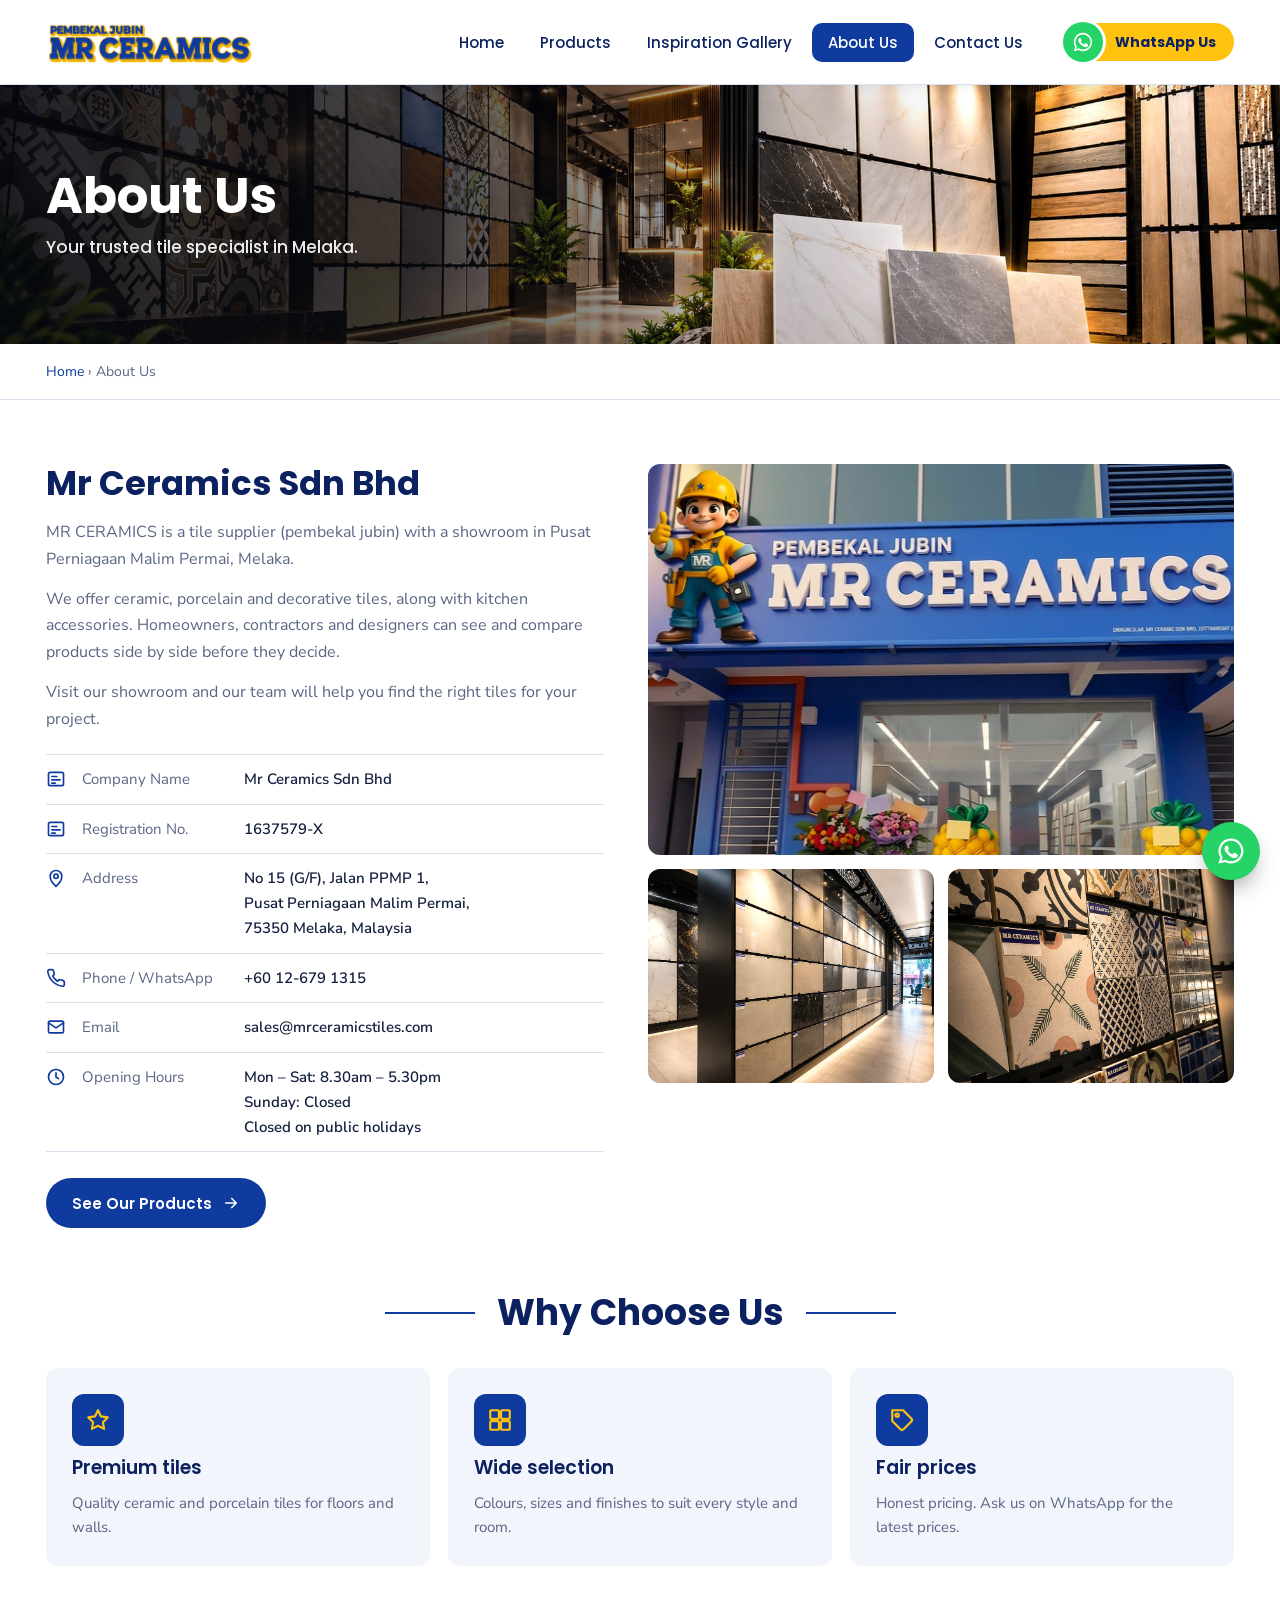
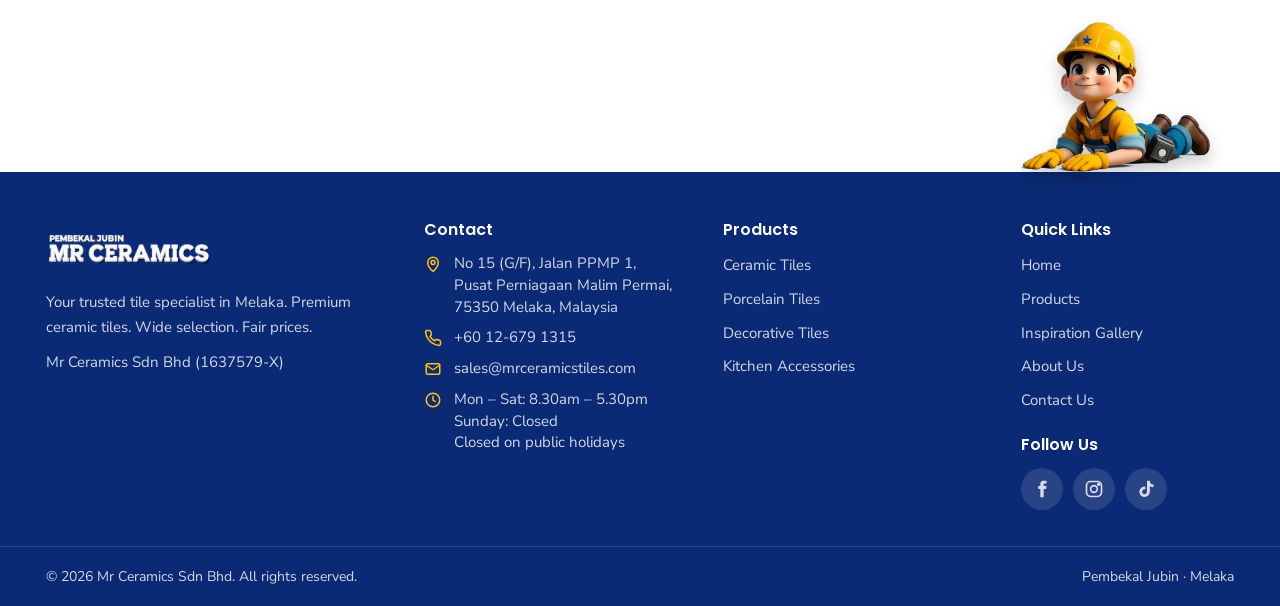
==== commit a1728a8d: "Update postcode to 75350 and email to sales@mrceramicstiles.com" ====
--- a/about.html
+++ b/about.html
@@ -31,7 +31,7 @@
     <p>MR CERAMICS is a tile supplier (pembekal jubin) with a showroom in Pusat Perniagaan Malim Permai, Melaka.</p>
     <p>We offer ceramic, porcelain and decorative tiles, along with kitchen accessories. Homeowners, contractors and designers can see and compare products side by side before they decide.</p>
     <p>Visit our showroom and our team will help you find the right tiles for your project.</p>
-    <ul class="facts"><li><svg viewBox="0 0 24 24" fill="none" stroke="currentColor" stroke-width="2" stroke-linecap="round"><rect x="3" y="4" width="18" height="16" rx="2"/><path d="M7 9h6M7 13h10M7 17h4"/></svg><span class="k">Company Name</span><span class="v">Mr Ceramics Sdn Bhd</span></li><li><svg viewBox="0 0 24 24" fill="none" stroke="currentColor" stroke-width="2" stroke-linecap="round"><rect x="3" y="4" width="18" height="16" rx="2"/><path d="M7 9h6M7 13h10M7 17h4"/></svg><span class="k">Registration No.</span><span class="v">1637579-X</span></li><li><svg viewBox="0 0 24 24" fill="none" stroke="currentColor" stroke-width="2" stroke-linecap="round" stroke-linejoin="round"><path d="M12 22s7-6.1 7-12a7 7 0 0 0-14 0c0 5.9 7 12 7 12z"/><circle cx="12" cy="10" r="2.6"/></svg><span class="k">Address</span><span class="v">No 15 (G/F), Jalan PPMP 1,<br>Pusat Perniagaan Malim Permai,<br>75250 Melaka, Malaysia</span></li><li><svg viewBox="0 0 24 24" fill="none" stroke="currentColor" stroke-width="2" stroke-linecap="round" stroke-linejoin="round"><path d="M22 16.9v3a2 2 0 0 1-2.2 2 19.8 19.8 0 0 1-8.6-3.1 19.5 19.5 0 0 1-6-6A19.8 19.8 0 0 1 2.1 4.2 2 2 0 0 1 4.1 2h3a2 2 0 0 1 2 1.7c.1.9.4 1.8.7 2.7a2 2 0 0 1-.5 2.1L8 9.8a16 16 0 0 0 6 6l1.3-1.3a2 2 0 0 1 2.1-.4c.9.3 1.8.6 2.7.7a2 2 0 0 1 1.7 2z"/></svg><span class="k">Phone / WhatsApp</span><span class="v">+60 12-679 1315</span></li><li><svg viewBox="0 0 24 24" fill="none" stroke="currentColor" stroke-width="2" stroke-linecap="round" stroke-linejoin="round"><rect x="3" y="5" width="18" height="14" rx="2"/><path d="m3 7 9 6 9-6"/></svg><span class="k">Email</span><span class="v">mr.ceramics1315@gmail.com</span></li><li><svg viewBox="0 0 24 24" fill="none" stroke="currentColor" stroke-width="2" stroke-linecap="round"><circle cx="12" cy="12" r="9"/><path d="M12 7v5l3 2"/></svg><span class="k">Opening Hours</span><span class="v">Mon – Sat: 8.30am – 5.30pm<br>Sunday: Closed<br>Closed on public holidays</span></li></ul>
+    <ul class="facts"><li><svg viewBox="0 0 24 24" fill="none" stroke="currentColor" stroke-width="2" stroke-linecap="round"><rect x="3" y="4" width="18" height="16" rx="2"/><path d="M7 9h6M7 13h10M7 17h4"/></svg><span class="k">Company Name</span><span class="v">Mr Ceramics Sdn Bhd</span></li><li><svg viewBox="0 0 24 24" fill="none" stroke="currentColor" stroke-width="2" stroke-linecap="round"><rect x="3" y="4" width="18" height="16" rx="2"/><path d="M7 9h6M7 13h10M7 17h4"/></svg><span class="k">Registration No.</span><span class="v">1637579-X</span></li><li><svg viewBox="0 0 24 24" fill="none" stroke="currentColor" stroke-width="2" stroke-linecap="round" stroke-linejoin="round"><path d="M12 22s7-6.1 7-12a7 7 0 0 0-14 0c0 5.9 7 12 7 12z"/><circle cx="12" cy="10" r="2.6"/></svg><span class="k">Address</span><span class="v">No 15 (G/F), Jalan PPMP 1,<br>Pusat Perniagaan Malim Permai,<br>75350 Melaka, Malaysia</span></li><li><svg viewBox="0 0 24 24" fill="none" stroke="currentColor" stroke-width="2" stroke-linecap="round" stroke-linejoin="round"><path d="M22 16.9v3a2 2 0 0 1-2.2 2 19.8 19.8 0 0 1-8.6-3.1 19.5 19.5 0 0 1-6-6A19.8 19.8 0 0 1 2.1 4.2 2 2 0 0 1 4.1 2h3a2 2 0 0 1 2 1.7c.1.9.4 1.8.7 2.7a2 2 0 0 1-.5 2.1L8 9.8a16 16 0 0 0 6 6l1.3-1.3a2 2 0 0 1 2.1-.4c.9.3 1.8.6 2.7.7a2 2 0 0 1 1.7 2z"/></svg><span class="k">Phone / WhatsApp</span><span class="v">+60 12-679 1315</span></li><li><svg viewBox="0 0 24 24" fill="none" stroke="currentColor" stroke-width="2" stroke-linecap="round" stroke-linejoin="round"><rect x="3" y="5" width="18" height="14" rx="2"/><path d="m3 7 9 6 9-6"/></svg><span class="k">Email</span><span class="v">sales@mrceramicstiles.com</span></li><li><svg viewBox="0 0 24 24" fill="none" stroke="currentColor" stroke-width="2" stroke-linecap="round"><circle cx="12" cy="12" r="9"/><path d="M12 7v5l3 2"/></svg><span class="k">Opening Hours</span><span class="v">Mon – Sat: 8.30am – 5.30pm<br>Sunday: Closed<br>Closed on public holidays</span></li></ul>
     <a class="btn btn-blue" href="products.html">See Our Products <svg viewBox="0 0 24 24" fill="none" stroke="currentColor" stroke-width="2.2" stroke-linecap="round" stroke-linejoin="round"><path d="M5 12h14M13 6l6 6-6 6"/></svg></a>
   </div>
   <div class="gallery">
@@ -54,9 +54,9 @@
       <p style="margin-top:10px">Mr Ceramics Sdn Bhd (1637579-X)</p>
     </div>
     <div><h4>Contact</h4><ul>
-      <li class="row"><svg viewBox="0 0 24 24" fill="none" stroke="currentColor" stroke-width="2" stroke-linecap="round" stroke-linejoin="round"><path d="M12 22s7-6.1 7-12a7 7 0 0 0-14 0c0 5.9 7 12 7 12z"/><circle cx="12" cy="10" r="2.6"/></svg><span>No 15 (G/F), Jalan PPMP 1,<br>Pusat Perniagaan Malim Permai,<br>75250 Melaka, Malaysia</span></li>
+      <li class="row"><svg viewBox="0 0 24 24" fill="none" stroke="currentColor" stroke-width="2" stroke-linecap="round" stroke-linejoin="round"><path d="M12 22s7-6.1 7-12a7 7 0 0 0-14 0c0 5.9 7 12 7 12z"/><circle cx="12" cy="10" r="2.6"/></svg><span>No 15 (G/F), Jalan PPMP 1,<br>Pusat Perniagaan Malim Permai,<br>75350 Melaka, Malaysia</span></li>
       <li class="row"><svg viewBox="0 0 24 24" fill="none" stroke="currentColor" stroke-width="2" stroke-linecap="round" stroke-linejoin="round"><path d="M22 16.9v3a2 2 0 0 1-2.2 2 19.8 19.8 0 0 1-8.6-3.1 19.5 19.5 0 0 1-6-6A19.8 19.8 0 0 1 2.1 4.2 2 2 0 0 1 4.1 2h3a2 2 0 0 1 2 1.7c.1.9.4 1.8.7 2.7a2 2 0 0 1-.5 2.1L8 9.8a16 16 0 0 0 6 6l1.3-1.3a2 2 0 0 1 2.1-.4c.9.3 1.8.6 2.7.7a2 2 0 0 1 1.7 2z"/></svg><span>+60 12-679 1315</span></li>
-      <li class="row"><svg viewBox="0 0 24 24" fill="none" stroke="currentColor" stroke-width="2" stroke-linecap="round" stroke-linejoin="round"><rect x="3" y="5" width="18" height="14" rx="2"/><path d="m3 7 9 6 9-6"/></svg><span>mr.ceramics1315@gmail.com</span></li>
+      <li class="row"><svg viewBox="0 0 24 24" fill="none" stroke="currentColor" stroke-width="2" stroke-linecap="round" stroke-linejoin="round"><rect x="3" y="5" width="18" height="14" rx="2"/><path d="m3 7 9 6 9-6"/></svg><span>sales@mrceramicstiles.com</span></li>
       <li class="row"><svg viewBox="0 0 24 24" fill="none" stroke="currentColor" stroke-width="2" stroke-linecap="round"><circle cx="12" cy="12" r="9"/><path d="M12 7v5l3 2"/></svg><span>Mon – Sat: 8.30am – 5.30pm<br>Sunday: Closed<br>Closed on public holidays</span></li></ul></div>
     <div><h4>Products</h4><ul><li><a href="products.html#ceramic">Ceramic Tiles</a></li><li><a href="products.html#porcelain">Porcelain Tiles</a></li><li><a href="products.html#decorative">Decorative Tiles</a></li><li><a href="products.html#kitchen">Kitchen Accessories</a></li></ul></div>
     <div><h4>Quick Links</h4><ul><li><a href="/">Home</a></li><li><a href="products.html">Products</a></li><li><a href="inspiration.html">Inspiration Gallery</a></li><li><a href="about.html">About Us</a></li><li><a href="contact.html">Contact Us</a></li></ul><h4 style="margin-top:22px">Follow Us</h4><div class="social"><a href="https://www.facebook.com/profile.php?id=61584619290761" target="_blank" rel="noopener" aria-label="Facebook"><svg viewBox="0 0 24 24" fill="currentColor"><path d="M14 8.5V6.6c0-.8.5-1.1 1-1.1h2.5V2h-3.4C10.6 2 10 4.6 10 6.3v2.2H7.5V12H10v10h4V12h3l.4-3.5H14z"/></svg></a><a href="https://www.instagram.com/mr.ceramicssdn/" target="_blank" rel="noopener" aria-label="Instagram"><svg viewBox="0 0 24 24" fill="none" stroke="currentColor" stroke-width="2"><rect x="3" y="3" width="18" height="18" rx="5"/><circle cx="12" cy="12" r="4"/><circle cx="17.5" cy="6.5" r="1" fill="currentColor"/></svg></a><a href="https://www.tiktok.com/@mrceramics" target="_blank" rel="noopener" aria-label="TikTok"><svg viewBox="0 0 24 24" fill="currentColor"><path d="M16.6 2h-3.4v13.4a2.9 2.9 0 1 1-2-2.8V9.1a6.3 6.3 0 1 0 5.4 6.3V8.6a8 8 0 0 0 4.4 1.4V6.6A4.6 4.6 0 0 1 16.6 2z"/></svg></a></div></div>
